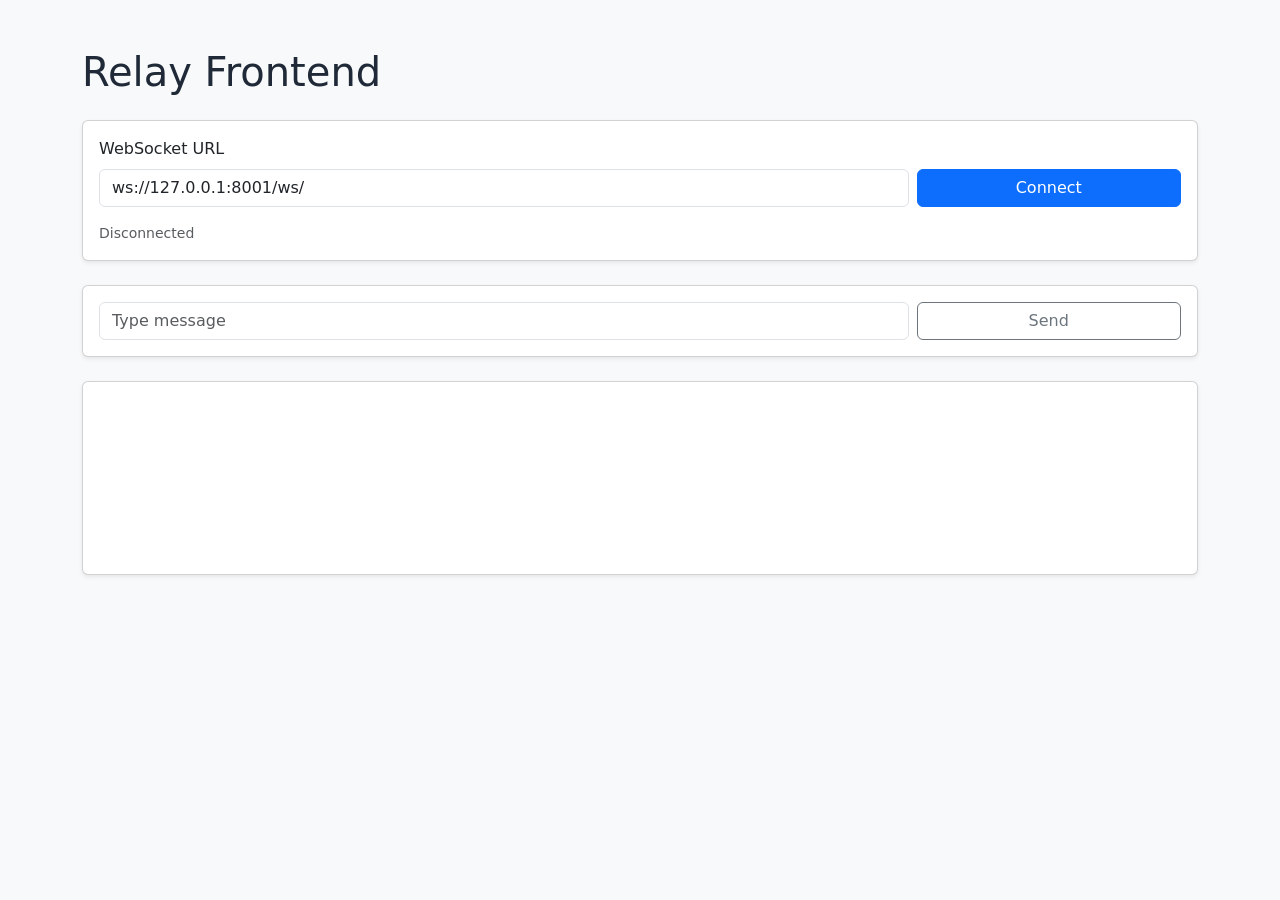
==== frontend/relay-ui/index.html @ 4687c8fd "Initial setup" ====
<!doctype html>
<html lang="en">
<head>
  <meta charset="utf-8">
  <meta name="viewport" content="width=device-width, initial-scale=1">
  <title>Relay Frontend</title>
  <link href="https://cdn.jsdelivr.net/npm/bootstrap@5.3.3/dist/css/bootstrap.min.css" rel="stylesheet">
  <link rel="stylesheet" href="style.css">
</head>
<body class="bg-light">
  <div class="container py-5">
    <h1 class="mb-4">Relay Frontend</h1>

    <div class="card shadow-sm mb-4">
      <div class="card-body">
        <div class="row g-2 align-items-end">
          <div class="col-md-9">
            <label for="wsUrl" class="form-label">WebSocket URL</label>
            <input id="wsUrl" class="form-control" value="ws://127.0.0.1:8001/ws/" aria-label="WebSocket URL">
          </div>
          <div class="col-md-3">
            <button id="connectBtn" class="btn btn-primary w-100" type="button">Connect</button>
          </div>
        </div>
        <div id="status" class="mt-3 text-muted">Disconnected</div>
      </div>
    </div>

    <div class="card shadow-sm mb-4">
      <div class="card-body">
        <div class="row g-2">
          <div class="col-md-9">
            <input id="messageInput" class="form-control" placeholder="Type message">
          </div>
          <div class="col-md-3">
            <button id="sendBtn" class="btn btn-outline-secondary w-100" type="button">Send</button>
          </div>
        </div>
      </div>
    </div>

    <div class="card shadow-sm">
      <div class="card-body">
        <ul id="messages" class="list-group list-group-flush"></ul>
      </div>
    </div>
  </div>

  <script>
    const wsUrlEl = document.getElementById("wsUrl");
    const connectBtn = document.getElementById("connectBtn");
    const statusEl = document.getElementById("status");
    const inputEl = document.getElementById("messageInput");
    const sendBtn = document.getElementById("sendBtn");
    const messagesEl = document.getElementById("messages");

    let ws = null;

    function addMessage(text) {
      const li = document.createElement("li");
      li.textContent = text;
      messagesEl.prepend(li);
    }

    function setStatus(text) {
      statusEl.textContent = text;
    }

    function connect() {
      const url = wsUrlEl.value.trim();
      if (!url) {
        setStatus("Please provide a WebSocket URL");
        return;
      }
      if (ws && ws.readyState === WebSocket.OPEN) {
        ws.close();
      }

      ws = new WebSocket(url);
      setStatus("Connecting...");

      ws.onopen = () => setStatus("Connected");
      ws.onclose = () => setStatus("Disconnected");
      ws.onerror = () => setStatus("Connection error");
      ws.onmessage = (event) => addMessage(event.data);
    }

    connectBtn.addEventListener("click", connect);

    sendBtn.addEventListener("click", () => {
      const value = inputEl.value.trim();
      if (!ws || ws.readyState !== WebSocket.OPEN || !value) {
        return;
      }
      ws.send(value);
      inputEl.value = "";
    });
  </script>
</body>
</html>
---- frontend/relay-ui/style.css ----
:root {
  --bg: #f5f7fb;
  --panel: #ffffff;
  --text: #1f2937;
  --accent: #0f766e;
  --muted: #6b7280;
  --border: #e5e7eb;
}

body {
  background: var(--bg);
  color: var(--text);
}

#status {
  color: var(--muted);
  font-size: 14px;
}

#messages {
  margin: 0;
  padding: 0;
  list-style: none;
  min-height: 160px;
}

#messages li {
  border-bottom: 1px solid #f1f5f9;
  padding: 6px 4px;
  word-break: break-word;
}

#messages li:last-child {
  border-bottom: 0;
}
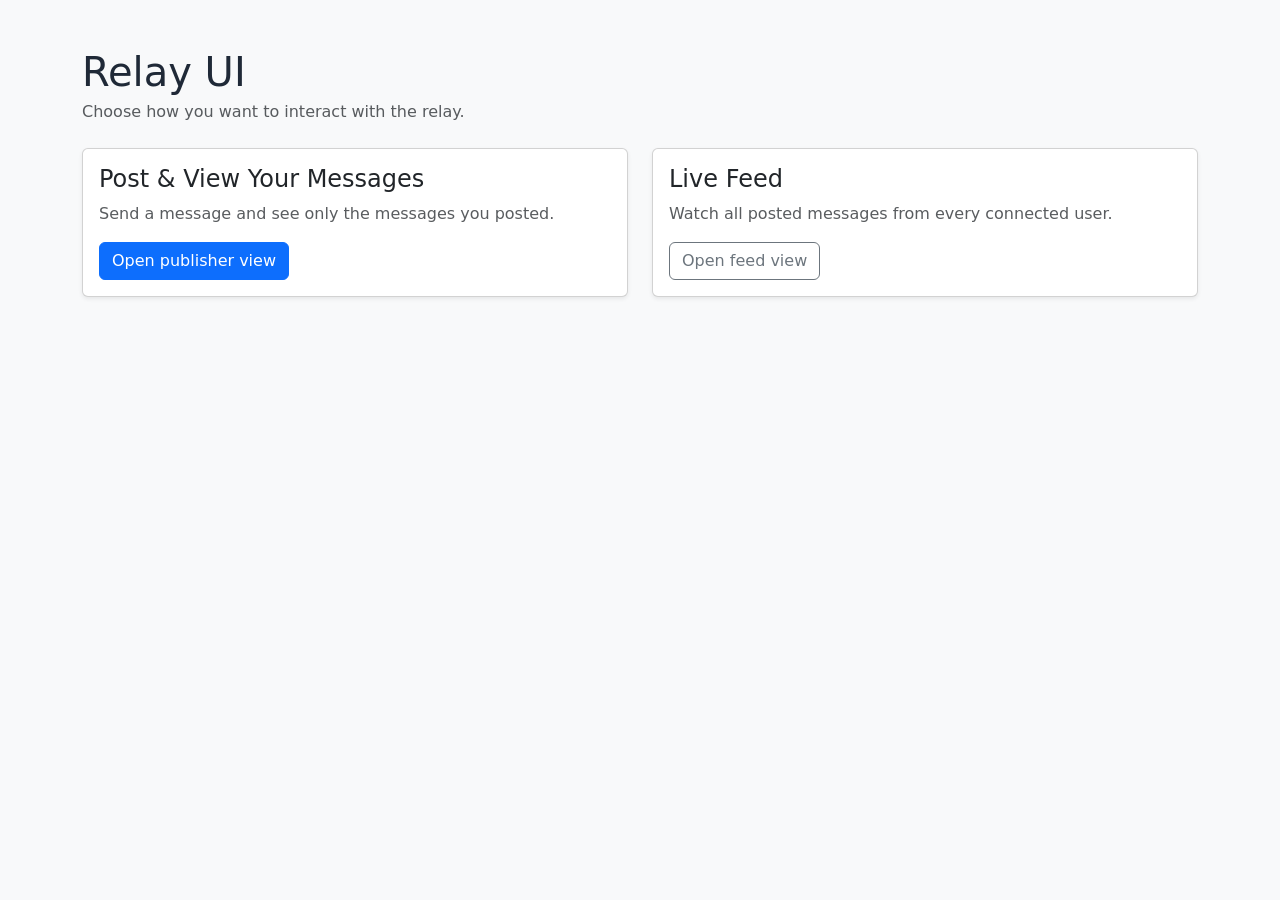
==== commit 692269a1: "Refactor backend to serve frontend, add delete feature, and extract DB module - Mount static fronten" ====
--- a/frontend/relay-ui/index.html
+++ b/frontend/relay-ui/index.html
@@ -9,92 +9,34 @@
 </head>
 <body class="bg-light">
   <div class="container py-5">
-    <h1 class="mb-4">Relay Frontend</h1>
-
-    <div class="card shadow-sm mb-4">
-      <div class="card-body">
-        <div class="row g-2 align-items-end">
-          <div class="col-md-9">
-            <label for="wsUrl" class="form-label">WebSocket URL</label>
-            <input id="wsUrl" class="form-control" value="ws://127.0.0.1:8001/ws/" aria-label="WebSocket URL">
-          </div>
-          <div class="col-md-3">
-            <button id="connectBtn" class="btn btn-primary w-100" type="button">Connect</button>
-          </div>
-        </div>
-        <div id="status" class="mt-3 text-muted">Disconnected</div>
+    <div class="d-flex justify-content-between align-items-center mb-4">
+      <div>
+        <h1 class="mb-1">Relay UI</h1>
+        <p class="text-muted mb-0">Choose how you want to interact with the relay.</p>
       </div>
     </div>
 
-    <div class="card shadow-sm mb-4">
-      <div class="card-body">
-        <div class="row g-2">
-          <div class="col-md-9">
-            <input id="messageInput" class="form-control" placeholder="Type message">
+    <div class="row g-4">
+      <div class="col-md-6">
+        <div class="card shadow-sm h-100">
+          <div class="card-body">
+            <h2 class="h4">Post &amp; View Your Messages</h2>
+            <p class="text-muted">Send a message and see only the messages you posted.</p>
+            <a class="btn btn-primary" href="post.html">Open publisher view</a>
           </div>
-          <div class="col-md-3">
-            <button id="sendBtn" class="btn btn-outline-secondary w-100" type="button">Send</button>
+        </div>
+      </div>
+
+      <div class="col-md-6">
+        <div class="card shadow-sm h-100">
+          <div class="card-body">
+            <h2 class="h4">Live Feed</h2>
+            <p class="text-muted">Watch all posted messages from every connected user.</p>
+            <a class="btn btn-outline-secondary" href="feed.html">Open feed view</a>
           </div>
         </div>
       </div>
     </div>
-
-    <div class="card shadow-sm">
-      <div class="card-body">
-        <ul id="messages" class="list-group list-group-flush"></ul>
-      </div>
-    </div>
   </div>
-
-  <script>
-    const wsUrlEl = document.getElementById("wsUrl");
-    const connectBtn = document.getElementById("connectBtn");
-    const statusEl = document.getElementById("status");
-    const inputEl = document.getElementById("messageInput");
-    const sendBtn = document.getElementById("sendBtn");
-    const messagesEl = document.getElementById("messages");
-
-    let ws = null;
-
-    function addMessage(text) {
-      const li = document.createElement("li");
-      li.textContent = text;
-      messagesEl.prepend(li);
-    }
-
-    function setStatus(text) {
-      statusEl.textContent = text;
-    }
-
-    function connect() {
-      const url = wsUrlEl.value.trim();
-      if (!url) {
-        setStatus("Please provide a WebSocket URL");
-        return;
-      }
-      if (ws && ws.readyState === WebSocket.OPEN) {
-        ws.close();
-      }
-
-      ws = new WebSocket(url);
-      setStatus("Connecting...");
-
-      ws.onopen = () => setStatus("Connected");
-      ws.onclose = () => setStatus("Disconnected");
-      ws.onerror = () => setStatus("Connection error");
-      ws.onmessage = (event) => addMessage(event.data);
-    }
-
-    connectBtn.addEventListener("click", connect);
-
-    sendBtn.addEventListener("click", () => {
-      const value = inputEl.value.trim();
-      if (!ws || ws.readyState !== WebSocket.OPEN || !value) {
-        return;
-      }
-      ws.send(value);
-      inputEl.value = "";
-    });
-  </script>
 </body>
 </html>
--- a/frontend/relay-ui/style.css
+++ b/frontend/relay-ui/style.css
@@ -1,10 +1,7 @@
 :root {
   --bg: #f5f7fb;
-  --panel: #ffffff;
   --text: #1f2937;
-  --accent: #0f766e;
   --muted: #6b7280;
-  --border: #e5e7eb;
 }
 
 body {
@@ -17,19 +14,19 @@
   font-size: 14px;
 }
 
-#messages {
+.message-list {
   margin: 0;
   padding: 0;
   list-style: none;
-  min-height: 160px;
+  min-height: 180px;
 }
 
-#messages li {
+.message-list li {
   border-bottom: 1px solid #f1f5f9;
-  padding: 6px 4px;
+  padding: 10px 0;
   word-break: break-word;
 }
 
-#messages li:last-child {
+.message-list li:last-child {
   border-bottom: 0;
 }
